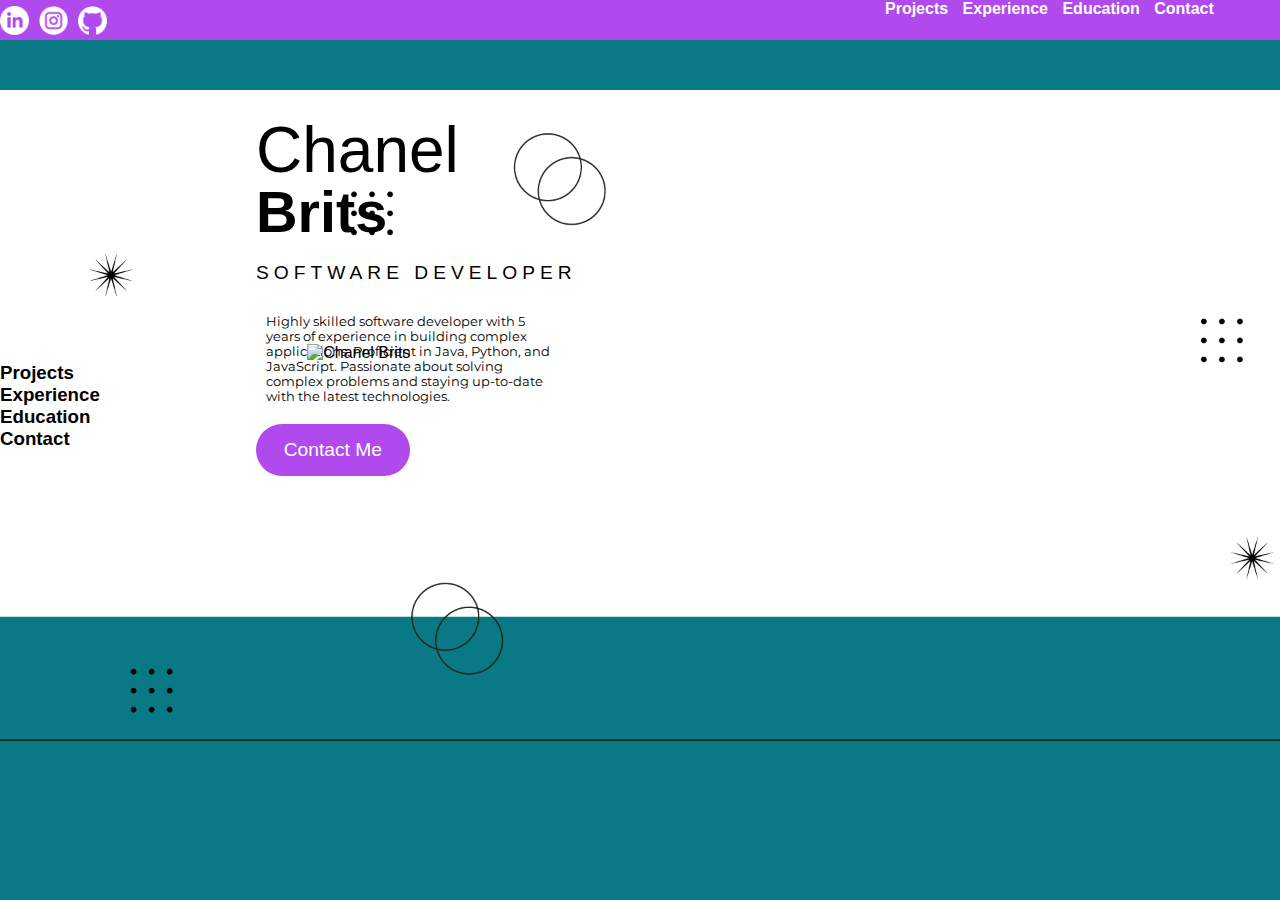
==== Resume-9/index.html @ 7ffc4f09 "Added forms to resume 7-1" ====
<!DOCTYPE html>
<html>
    <head>
        <title>Chanel Brits Resume</title>
        <link rel="stylesheet" type="text/css" href="css/style.css">
        <link rel="preconnect" href="https://fonts.googleapis.com">
        <link rel="preconnect" href="https://fonts.gstatic.com" crossorigin>
        <link href="https://fonts.googleapis.com/css2?family=Montserrat:ital,wght@0,100;0,200;0,300;0,400;0,500;0,600;0,700;0,800;0,900;1,100;1,200;1,300;1,400;1,500;1,600;1,700;1,800;1,900&display=swap" rel="stylesheet">
        <meta name="viewport" content="width=device-width, initial-scale=1.0"> 
    </head>
    <body>
        <header class="header-main"> 
            <nav class="header-menu">
                <a style="text-decoration: none;" href="#pro-link">Projects</a>
                <a style="text-decoration: none;" href="#exp-link">Experience</a>
                <a style="text-decoration: none;" href="#edu-link">Education</a>
                <a style="text-decoration: none;" href="#con-link">Contact</a>
            </nav>
            
            <div class="header-soc-menu">

                <a href="https://www.linkedin.com/in/chanel-brits-205a00127/"><div class="header-soc-linkedin"></div></a>

                <a href="https://www.instagram.com/cantissonorus/?hl=en/"><div class="header-soc-insta"></div></a>

                <a href="https://github.com/ChanelBrits/PTO2301_ITW.git/"><div class="header-soc-git"></div></a>

            </div>
        </header>
        <main>
            <section>
                    <div class="hero-text">
                        <h1><span style="font-size: 5vw; font-weight: 300;">Chanel</span> <br> Brits</h1>
                        <h2>SOFTWARE DEVELOPER</h2>
                        <p>Highly skilled software developer with 5 years of experience in building complex applications. Proficient in Java, Python, and JavaScript. 
                            Passionate about solving complex problems and staying up-to-date with the latest technologies.
                        </p>
                        <button class="hero-btn">Contact Me</button>
                    </div>

                    <div class="hero-profile-main">
                        <picture class="hero-profile">
                            <source media="(maxwidth: 768px)" srcset="../Resume-9/images/chanel-720.png">
                            <img src="../Resume-9/images/chanel-1920.png" alt="Chanel Brits">
                        </picture>
                    </div>

            </section>

            <h3 id="pro-link">Projects</h3>
            <h3 id="exp-link">Experience</h3>
            <h3 id="edu-link">Education</h3>
            <h3 id="con-link">Contact</h3>
        </main>
    </body>
</html>
---- Resume-9/css/style.css ----
*,
*::before,
*::after{
    box-sizing: border-box;
    margin: 0;
    padding: 0;
} 
body {
    font-family: 'Poppins', sans-serif;
}

body:after {
    position: absolute;
    width: 0;
    height: 0;
    overflow: hidden;
    z-index: -1;
    content: url(../images/linkedin-blue.png) url(../images/github-blue.png) url(../images/instagram-blue.png);

}

main {
    width: 100%;
    height: calc(100vh - 40px);
    margin-top: 40px;
    background-image: url(../images/1920.png);
    background-color: #097985;
    background-size: contain, cover;
    background-repeat: no-repeat;
    background-position: center;
    background-attachment: fixed;
}
/* header */
.header-main {
    display: flex;
    flex-direction: row;
    flex-shrink: 1;
    justify-content: space-between;
    align-items: center;
    gap: 50px;
    width: 100%;
    height: 40px;
    background-color: #b14aed;
    position: fixed;
    top: 0;
    z-index: 10;
}
/* nav links */
.header-menu {
    order: 2;
    width: 400px;
    height: 100%;
}
.header-menu a {
    color: white;
    font-weight: bold;
    padding: 5px;
}
.header-menu a:hover {
    color: white;
    background-color: #097985;
    border-radius: 5px;
    padding: 5px;
}
/* social links */
.header-soc-menu {
    order: 1;
    width: fit-content;
    display: flex;
    gap: 10px;
    align-items: center;
}
.header-soc-linkedin {
    width: 29px;
    height: 29px;
    background-image: url(../images/linkedin-white.png);
    background-repeat: no-repeat;
    background-size: cover;
}
.header-soc-linkedin:hover {
    background-image: url(../images/linkedin-blue.png);
}
.header-soc-insta {
    width: 29px;
    height: 29px;
    background-image: url(../images/instagram-white.png);
    background-repeat: no-repeat;
    background-size: cover;
}
.header-soc-insta:hover {
    background-image: url(../images/instagram-blue.png);
}
.header-soc-git {
    width: 29px;
    height: 29px;
    background-image: url(../images/github-white.png);
    background-repeat: no-repeat;
    background-size: cover;
}
.header-soc-git:hover {
    background-image: url(../images/github-blue.png);
}
/* hero text */
.hero-text {
    display: flex;
    flex-direction: column;
    width: 40%;
    position: relative;
    top: 80px;
    left: 20%;
}
.hero-text h1 {
    font-weight: 600;
    font-size: 4.5vw;
    line-height: 60px;
}
.hero-text h2 {
    font-weight: 100;
    letter-spacing: 5px;
    font-size: 1.5vw;
    margin: 10px 0;
    padding: 10px 0;
}
.hero-text p {
    font-family: 'Montserrat', sans-serif;
    width: 60%;
    font-size: 1vw;
    margin-bottom: 10px;
    padding: 10px;
}
.hero-btn {
    position: absolute;
    top: 100%;
    width: 30%;
    padding: 15px;
    border-radius: 30px;
    font-weight: 500;
    font-size: 1.5vw;
    border-style: none;
    background-color: #b14aed;
    color: white;
}
.hero-profile-main{
    width: 40%;
}

.hero-profile img{
    width: 20vw;
    height: 100%;
    display: flex;
    position: relative;
    left: 60%;
    top: 20%;

}

/* media queries */
@media only screen and (max-width: 900px) {
    body{
        background-image: url(../images/900.png);
        background-color: #097985;
        height: 100vh;
        max-width: 100%;
        min-height: auto;
        background-size: contain, cover;
        background-repeat: no-repeat;
        background-position: center, center;
        }
}
@media only screen and (max-width: 864px) {
    body{
        background-image: url(../images/864.png);
        background-color: #097985;
        width: 100%;
        height: 100vh;
        background-size: contain, cover;
        background-repeat: no-repeat;
        background-position: center, center;
    }
}

@media only screen and (max-width: 768px) {
    body{
        background-image: url(../images/768.png);
        background-color: #097985;
        width: 100%;
        height: 100vh;
        background-size: contain, cover;
        background-repeat: no-repeat;
        background-position: center, center;
    }
}
@media only screen and (max-width: 720px) {
    body{
        background-image: url(../images/720.png);
        background-color: #097985;
        width: 100%;
        height: 100vh;
        background-size: contain, cover;
        background-repeat: no-repeat;
        background-position: center, center;
    }
}
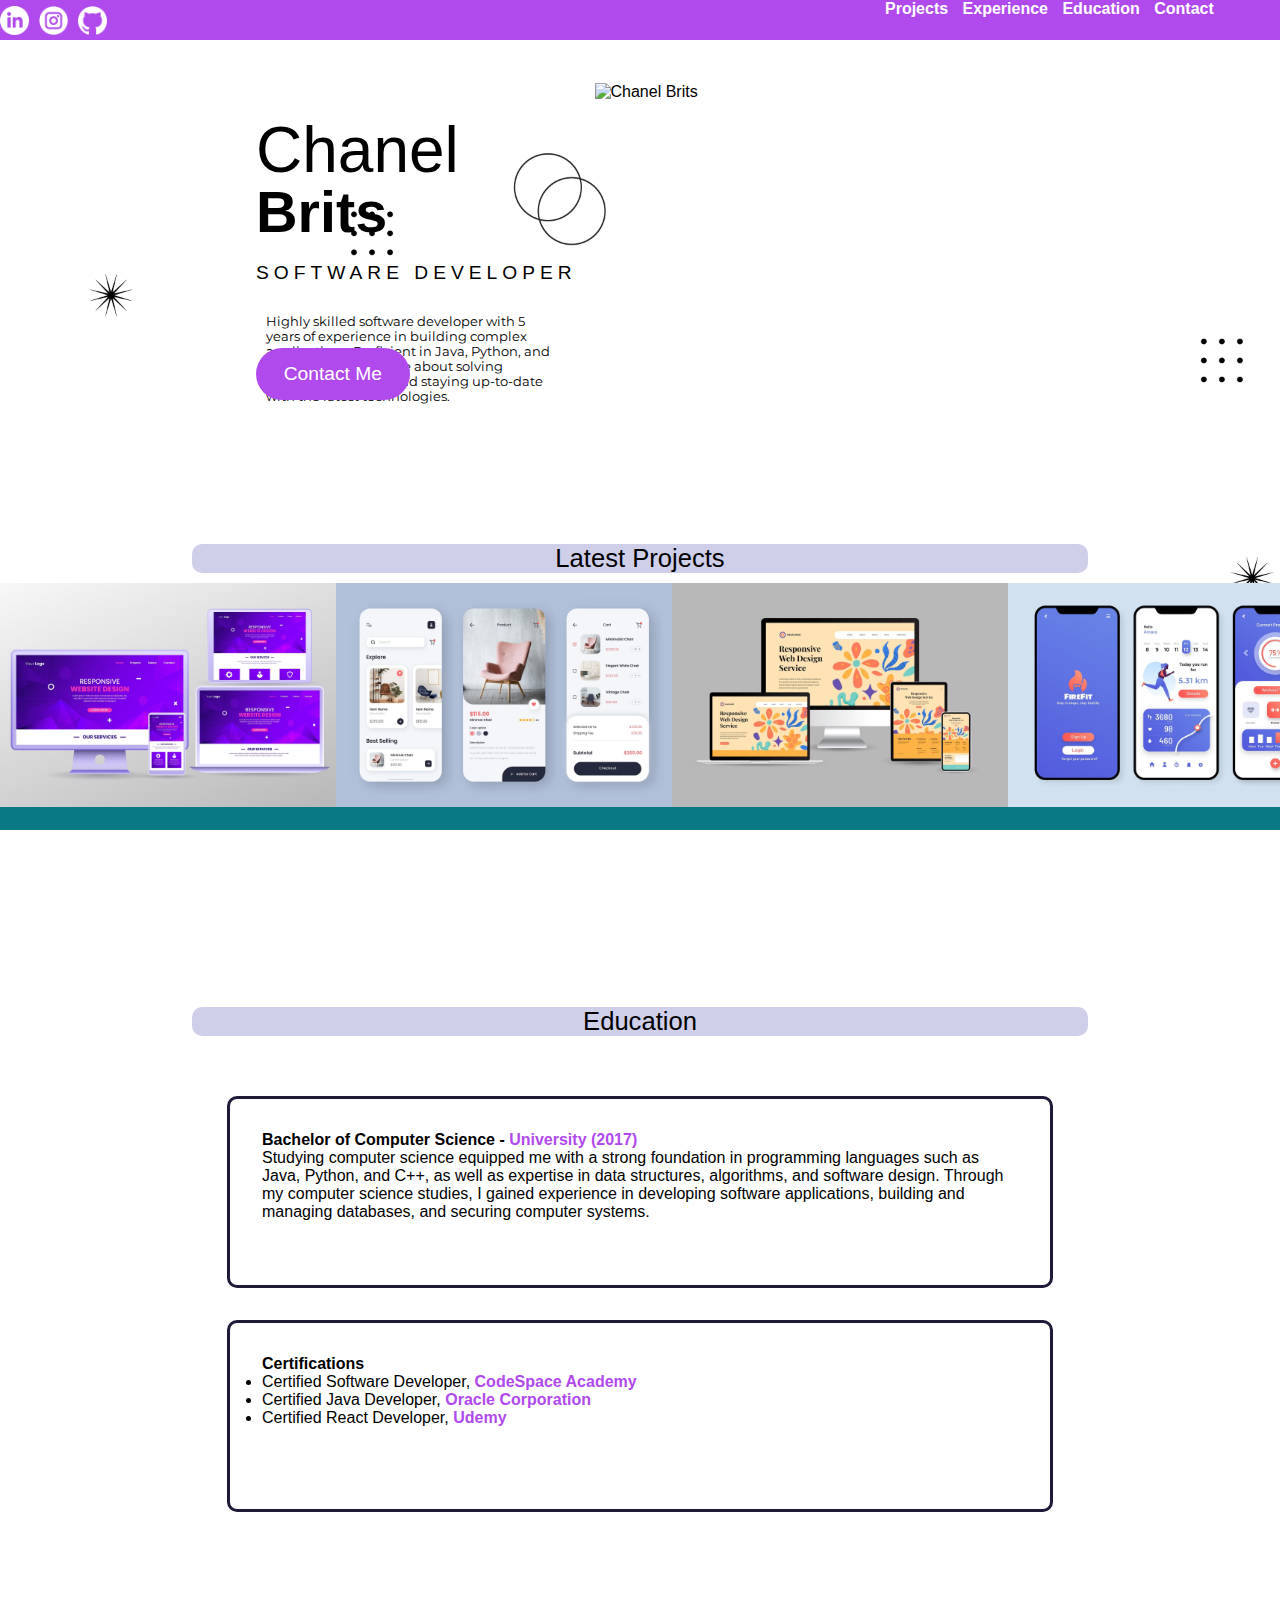
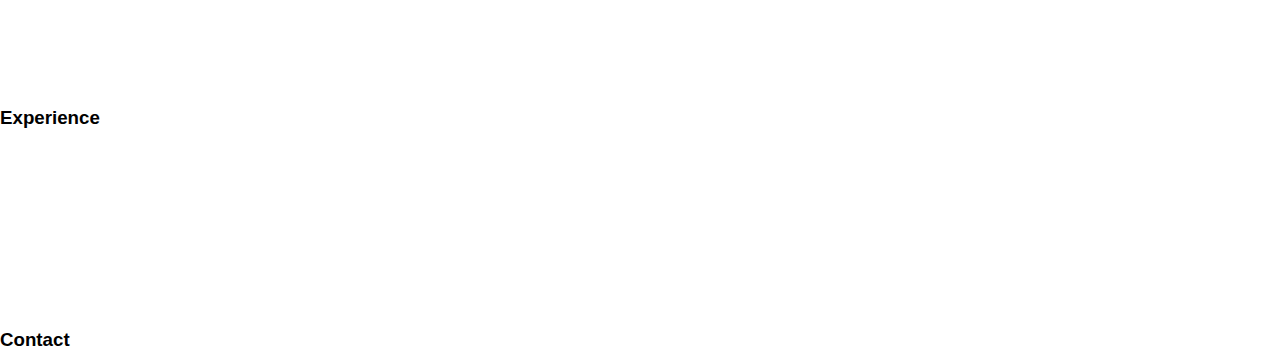
==== commit 4ee1f74f: "Added projects and education section" ====
--- a/Resume-9/index.html
+++ b/Resume-9/index.html
@@ -28,7 +28,7 @@
             </div>
         </header>
         <main>
-            <section>
+            <section class="hero-content">
                     <div class="hero-text">
                         <h1><span style="font-size: 5vw; font-weight: 300;">Chanel</span> <br> Brits</h1>
                         <h2>SOFTWARE DEVELOPER</h2>
@@ -44,12 +44,62 @@
                             <img src="../Resume-9/images/chanel-1920.png" alt="Chanel Brits">
                         </picture>
                     </div>
-
             </section>
 
-            <h3 id="pro-link">Projects</h3>
+            <section class="projects-main">
+                <h3 id="pro-link">Latest Projects</h3>
+                <div class="projects-images">
+                    <div class="pro-container">
+                        <img src="images/website-purp.jpg" alt="Web Design">
+                        <div class="overlay">
+                            Developed a modern and user-friendly website for a client's business. Used responsive design that is optimized for usability and accessibility, with a focus on creating an engaging user experience. 
+                        </div>
+                    </div>
+        
+                    <div class="pro-container">
+                        <img src="images/shop-app.jpg" alt="Shop App">
+                        <div class="overlay">
+                            Developed a mobile application for a client's business. The app will have a user-friendly interface that is optimized for both Android and iOS devices, with a focus on creating an engaging user experience.
+                        </div>
+                    </div>
+                    <div class="pro-container">
+                        <img src="images/website-yell.jpg" alt="Web Design">
+                        <div class="overlay">
+                            Developed a modern and user-friendly website for a client's business. Used responsive design that is optimized for usability and accessibility, with a focus on creating an engaging user experience.
+                        </div>
+                    </div>
+                    <div class="pro-container">
+                        <img src="images/workout-app.jpg" alt="Workout App">
+                        <div class="overlay">
+                            Developed a mobile application for a client's business. The app will have a user-friendly interface that is optimized for both Android and iOS devices, with a focus on creating an engaging user experience.
+                        </div>
+                    </div>
+                </div>
+            </section>
+
+            <section class="education-main">
+                <h3 id="edu-link">Education</h3>
+                <article class="edu-content">
+                    <div class="edu-1">
+                        <h4 id="uni"> Bachelor of Computer Science - <span style="font-weight: bold; color: #b14aed;" >University (2017)</span></h4>
+                        <p>
+                            Studying computer science equipped me with a strong foundation in programming languages such as Java, Python, and C++, as well as expertise in data structures, algorithms, and software design.
+                            Through my computer science studies, I gained experience in developing software applications, building and managing databases, and securing computer systems.
+                        </p>
+                    </div>
+                    <div class="edu-2">
+                        <h4>Certifications</h4>
+                        <ul>
+                            <li>Certified Software Developer, <span style="font-weight: bold; color: #b14aed;" >CodeSpace Academy</span></li>
+                            <li>Certified Java Developer, <span style="font-weight: bold; color: #b14aed;" >Oracle Corporation</span></li>
+                            <li>Certified React Developer,  <span style="font-weight: bold; color: #b14aed;">Udemy</span></li>
+                        </ul>
+                    </div>
+                </article>
+            </section>
+            
             <h3 id="exp-link">Experience</h3>
-            <h3 id="edu-link">Education</h3>
+            
             <h3 id="con-link">Contact</h3>
         </main>
     </body>
--- a/Resume-9/css/style.css
+++ b/Resume-9/css/style.css
@@ -19,16 +19,20 @@
 
 }
 
-main {
+body {
     width: 100%;
     height: calc(100vh - 40px);
     margin-top: 40px;
-    background-image: url(../images/1920.png);
-    background-color: #097985;
+    background-image: url(../images/2560.png);
     background-size: contain, cover;
     background-repeat: no-repeat;
     background-position: center;
-    background-attachment: fixed;
+}
+main {
+    display: flex;
+    flex-direction: column;
+    width: 100%;
+    gap: 200px;
 }
 /* header */
 .header-main {
@@ -100,6 +104,11 @@
 .header-soc-git:hover {
     background-image: url(../images/github-blue.png);
 }
+.hero-content{
+    display: flex;
+    flex-direction: row;
+    align-content: center;
+}
 /* hero text */
 .hero-text {
     display: flex;
@@ -128,37 +137,148 @@
     margin-bottom: 10px;
     padding: 10px;
 }
+/* Contact Me button */
 .hero-btn {
     position: absolute;
-    top: 100%;
+    top: 75%;
     width: 30%;
     padding: 15px;
     border-radius: 30px;
     font-weight: 500;
     font-size: 1.5vw;
     border-style: none;
+    border-width: 2pt;
     background-color: #b14aed;
     color: white;
 }
-.hero-profile-main{
-    width: 40%;
+.hero-btn:hover {
+    width: 30%;
+    padding: 15px;
+    border-radius: 30px;
+    background-color: #097985;
+    border-style: solid;
+    border-width: 2pt;
+    border-color: #1f1a38;
 }
 
 .hero-profile img{
-    width: 20vw;
+    width: 22vw;
     height: 100%;
-    display: flex;
-    position: relative;
-    left: 60%;
-    top: 20%;
-
-}
-
+    position: relative;
+    left: 80%;
+    top: 14%;
+
+}
+/* projects section */
+.projects-main {
+    top: 80%;
+    display: flex;
+    flex-direction: column;
+    height: fit-content;
+    gap: 10px;
+}
+#pro-link{
+    position: relative;
+    left: 15%;
+    justify-content: center;
+    border-radius: 10px;
+    background-color: #cfcfea;
+    width: 70%;
+    font-size: 2vw;
+    font-weight: 300;
+    text-align: center;
+}
+.projects-images {
+    display: flex;
+    flex-shrink: 0;
+    flex-direction: row;
+}
+.pro-container {
+    display: flex;
+    flex-direction: row;
+    position: relative;
+    width: 50%;
+    max-width: 500px;
+}
+.pro-container img {
+    width: 336px;
+    height: 224px;
+}
+.overlay {
+    position: absolute; 
+    bottom: 0; 
+    background: rgb(0, 0, 0);
+    background: rgba(0, 0, 0, 0.5);
+    color: #f1f1f1; 
+    width: 336px;
+    height: 224px;
+    transition: .5s ease;
+    opacity:0;
+    color: white;
+    font-size: 1vw;
+    padding: 50px;
+    text-align: center;
+}
+.pro-container:hover .overlay {
+    opacity: 1;
+}
+
+/* Education Section */
+.education-main {
+    display: flex;
+    flex-direction: column;
+    height: 500px;
+    gap: 10px;
+}
+#edu-link {
+    position: relative;
+    left: 15%;
+    justify-content: center;
+    border-radius: 10px;
+    background-color: #cfcfea;
+    width: 70%;
+    height: fit-content;
+    font-size: 2vw;
+    font-weight: 100;
+    text-align: center;
+}
+.edu-content {
+    padding: 50px;
+}
+.edu-1{
+    flex: 1 1 auto;
+    padding: 2rem 2rem;
+    position: relative;
+    left: 15%;
+    width: 70%;
+    height: 12rem;
+    border-style: solid;
+    border-radius: 10px;
+    border-color: #1f1a38;
+    margin-bottom: 2rem
+}
+#uni {
+    font-weight: 600;
+}
+.edu-2 {
+    flex: 1 1 auto;
+    padding: 2rem 2rem;
+    position: relative;
+    left: 15%;
+    width: 70%;
+    height: 12rem;
+    border-radius: 10px;
+    border-style: solid;
+    border-color: #1f1a38;
+}
+.certifications {
+
+}
 /* media queries */
-@media only screen and (max-width: 900px) {
-    body{
-        background-image: url(../images/900.png);
-        background-color: #097985;
+@media only screen and (max-width: 1920px) {
+    body{
+        background-image: url(../images/1920.png);
+
         height: 100vh;
         max-width: 100%;
         min-height: auto;
@@ -167,10 +287,21 @@
         background-position: center, center;
         }
 }
+@media only screen and (max-width: 900px) {
+    body{
+        background-image: url(../images/900.png);
+
+        height: 100vh;
+        max-width: 100%;
+        min-height: auto;
+        background-size: contain, cover;
+        background-repeat: no-repeat;
+        background-position: center, center;
+        }
+}
 @media only screen and (max-width: 864px) {
     body{
         background-image: url(../images/864.png);
-        background-color: #097985;
         width: 100%;
         height: 100vh;
         background-size: contain, cover;
@@ -182,7 +313,6 @@
 @media only screen and (max-width: 768px) {
     body{
         background-image: url(../images/768.png);
-        background-color: #097985;
         width: 100%;
         height: 100vh;
         background-size: contain, cover;
@@ -193,7 +323,6 @@
 @media only screen and (max-width: 720px) {
     body{
         background-image: url(../images/720.png);
-        background-color: #097985;
         width: 100%;
         height: 100vh;
         background-size: contain, cover;
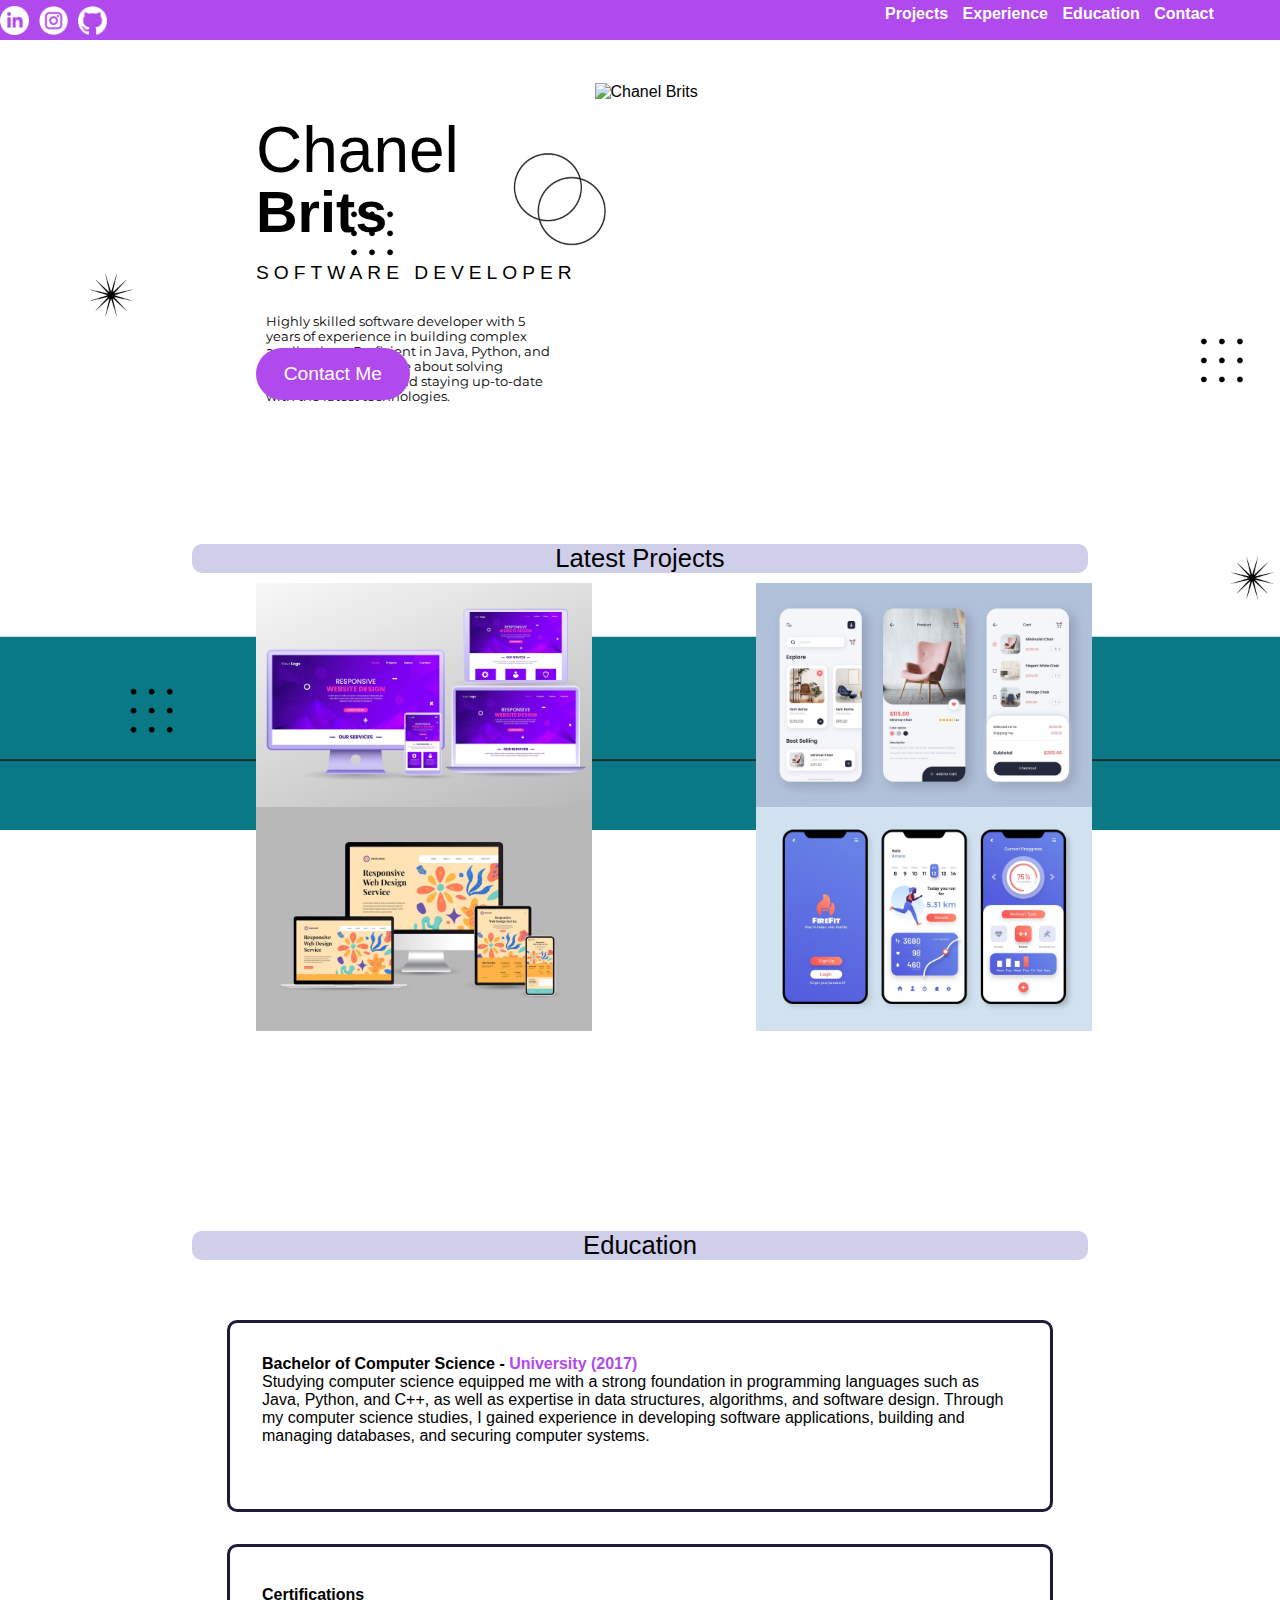
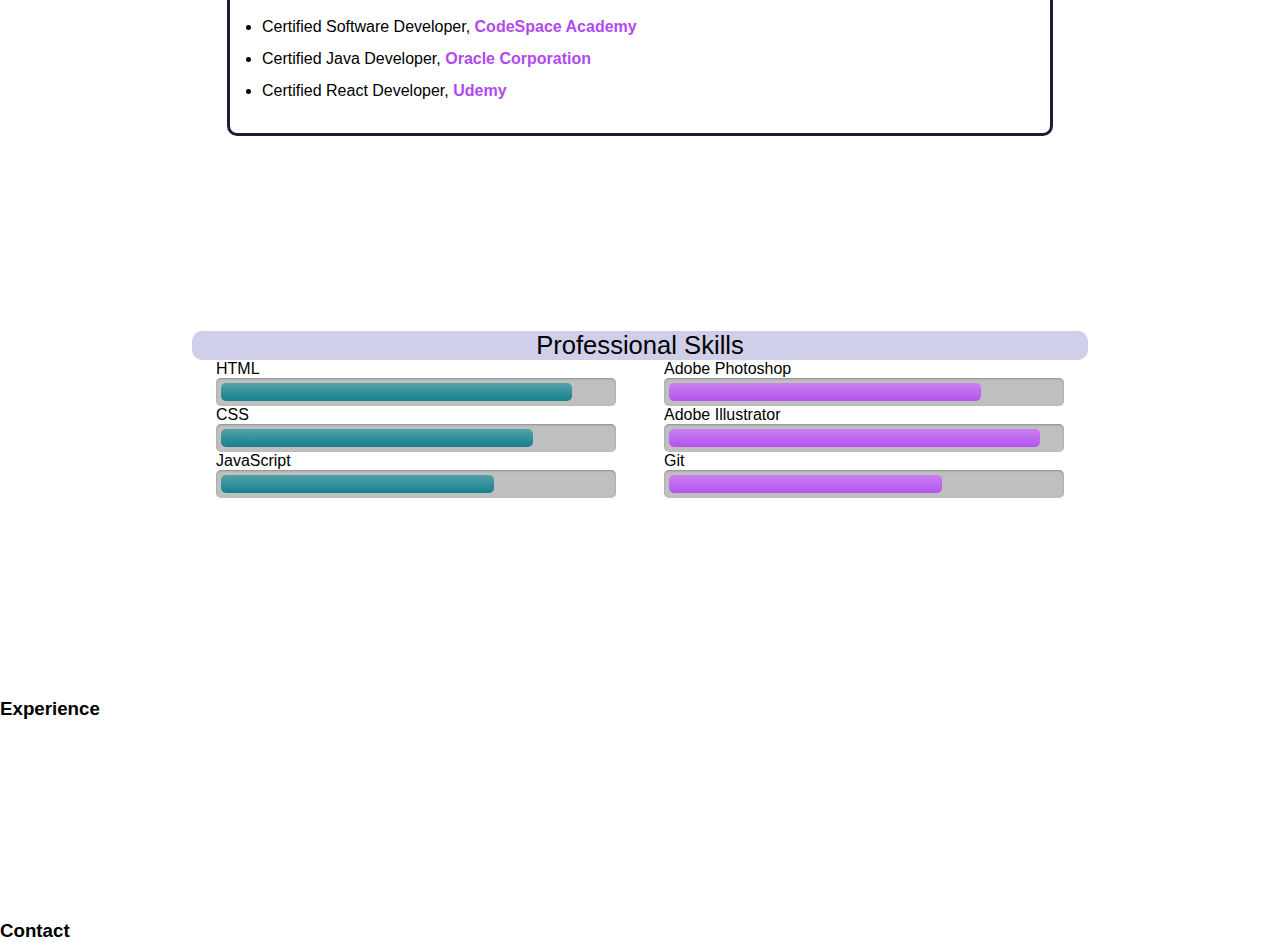
==== commit 7b4d31e3: "Added skills section and edited structure" ====
--- a/Resume-9/index.html
+++ b/Resume-9/index.html
@@ -97,6 +97,63 @@
                     </div>
                 </article>
             </section>
+
+            <section class="skills-main">
+                <h3 id="skills">Professional Skills</h3>
+                <div class="skills-content">
+                    <div class="column1">
+                        <div class="container"> 
+                            <h4 style="font-weight: 500;">HTML</h4>
+                            <div class="progress progress-moved">
+                            <div class="progress-bar">
+                            </div>                       
+                            </div> 
+                        </div>
+
+                        <div class="container"> 
+                            <h4 style="font-weight: 500;">CSS</h4>
+                        <div class="progress progress-moved2">
+                        <div class="progress-bar2">
+                        </div>                       
+                        </div> 
+                        </div>
+
+                        <div class="container"> 
+                            <h4 style="font-weight: 500;">JavaScript</h4>
+                        <div class="progress progress-moved3">
+                        <div class="progress-bar3">
+                        </div>                       
+                        </div> 
+                        </div>
+                    </div>
+
+                    <div class="column2">
+                        <div class="container"> 
+                            <h4 style="font-weight: 500;">Adobe Photoshop</h4>
+                            <div class="progress progress-moved4">
+                            <div class="progress-bar4">
+                            </div>                       
+                            </div> 
+                        </div>
+
+                        <div class="container"> 
+                            <h4 style="font-weight: 500;">Adobe Illustrator</h4>
+                        <div class="progress progress-moved5">
+                        <div class="progress-bar5">
+                        </div>                       
+                        </div> 
+                        </div>
+
+                        <div class="container"> 
+                            <h4 style="font-weight: 500;">Git</h4>
+                        <div class="progress progress-moved6">
+                        <div class="progress-bar6">
+                        </div>                       
+                        </div> 
+                        </div>
+                    </div>
+                </div>    
+            </section>
             
             <h3 id="exp-link">Experience</h3>
             
--- a/Resume-9/css/style.css
+++ b/Resume-9/css/style.css
@@ -54,6 +54,7 @@
     order: 2;
     width: 400px;
     height: 100%;
+    padding-top: 5px;
 }
 .header-menu a {
     color: white;
@@ -190,11 +191,15 @@
 }
 .projects-images {
     display: flex;
-    flex-shrink: 0;
     flex-direction: row;
+    flex-wrap: wrap;
+    flex: 50%;
+    position: relative;
+    left: 20%;
 }
 .pro-container {
     display: flex;
+    flex-wrap: wrap;
     flex-direction: row;
     position: relative;
     width: 50%;
@@ -262,6 +267,7 @@
 }
 .edu-2 {
     flex: 1 1 auto;
+    line-height: 2rem;
     padding: 2rem 2rem;
     position: relative;
     left: 15%;
@@ -271,9 +277,97 @@
     border-style: solid;
     border-color: #1f1a38;
 }
-.certifications {
-
-}
+/* Skills Section */
+.skills-main {
+    
+    gap: 20px;
+}
+#skills {
+    position: relative;
+    left: 15%;
+    justify-content: center;
+    border-radius: 10px;
+    background-color: #cfcfea;
+    width: 70%;
+    height: fit-content;
+    font-size: 2vw;
+    font-weight: 100;
+    text-align: center;
+}
+.skills-content {
+    display: flex;
+    flex-direction: row;
+    width: 70%;
+    justify-content: space-around;
+    position: relative;
+    left: 15%;
+}
+.container {
+    width: 400px;
+    text-align: left;
+  }
+  .progress {
+    padding: 5px;
+    border-radius: 5px;
+    background: rgba(0, 0, 0, 0.25);  
+    box-shadow: inset 0 1px 2px rgba(0, 0, 0, 0.25), 0 1px rgba(255, 255, 255, 0.08);
+  }
+  .progress-bar {
+    height: 18px;
+    border-radius: 5px;
+    background-image: linear-gradient(to bottom, rgba(255, 255, 255, 0.3), rgba(255, 255, 255, 0.05));
+  }
+  .progress-moved .progress-bar {
+    width: 90%; 
+    background-color: #097985; 
+  }
+  .progress-moved2 .progress-bar2 {
+    width: 80%; 
+    background-color: #097985; 
+  }
+  .progress-bar2 {
+    height: 18px;
+    border-radius: 5px;
+    background-image: linear-gradient(to bottom, rgba(255, 255, 255, 0.3), rgba(255, 255, 255, 0.05));
+  }
+  .progress-moved3 .progress-bar3 {
+    width: 70%; 
+    background-color: #097985; 
+  }
+  .progress-bar3 {
+    height: 18px;
+    border-radius: 5px;
+    background-image: linear-gradient(to bottom, rgba(255, 255, 255, 0.3), rgba(255, 255, 255, 0.05));
+  }
+  .progress-moved4 .progress-bar4 {
+    width: 80%; 
+    background-color: #b14aed; 
+  }
+  .progress-bar4 {
+    height: 18px;
+    border-radius: 5px;
+    background-image: linear-gradient(to bottom, rgba(255, 255, 255, 0.3), rgba(255, 255, 255, 0.05));
+  }
+  .progress-moved5 .progress-bar5 {
+    width: 95%; 
+    background-color: #b14aed; 
+  }
+  .progress-bar5 {
+    height: 18px;
+    border-radius: 5px;
+    background-image: linear-gradient(to bottom, rgba(255, 255, 255, 0.3), rgba(255, 255, 255, 0.05));
+  }
+  .progress-moved6 .progress-bar6 {
+    width: 70%; 
+    background-color: #b14aed; 
+  }
+  .progress-bar6 {
+    height: 18px;
+    border-radius: 5px;
+    background-image: linear-gradient(to bottom, rgba(255, 255, 255, 0.3), rgba(255, 255, 255, 0.05));
+  }
+
+
 /* media queries */
 @media only screen and (max-width: 1920px) {
     body{
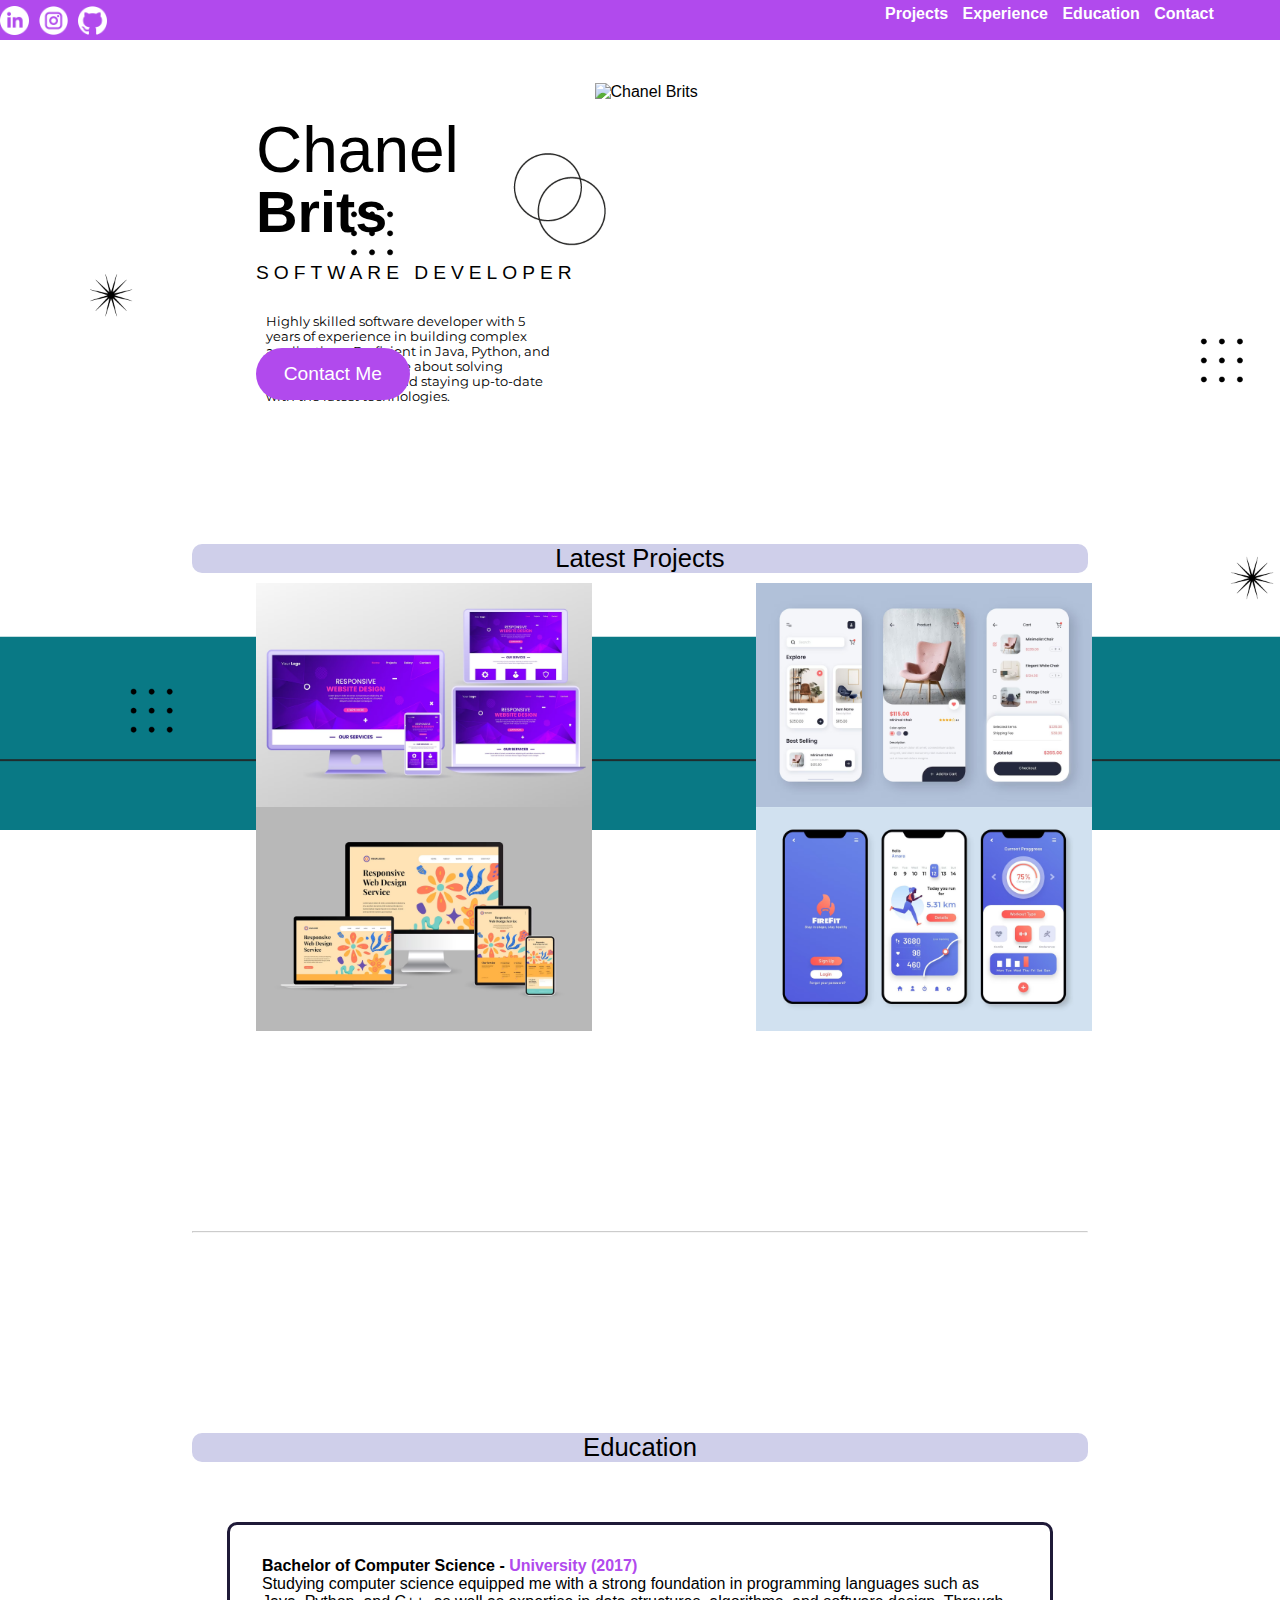
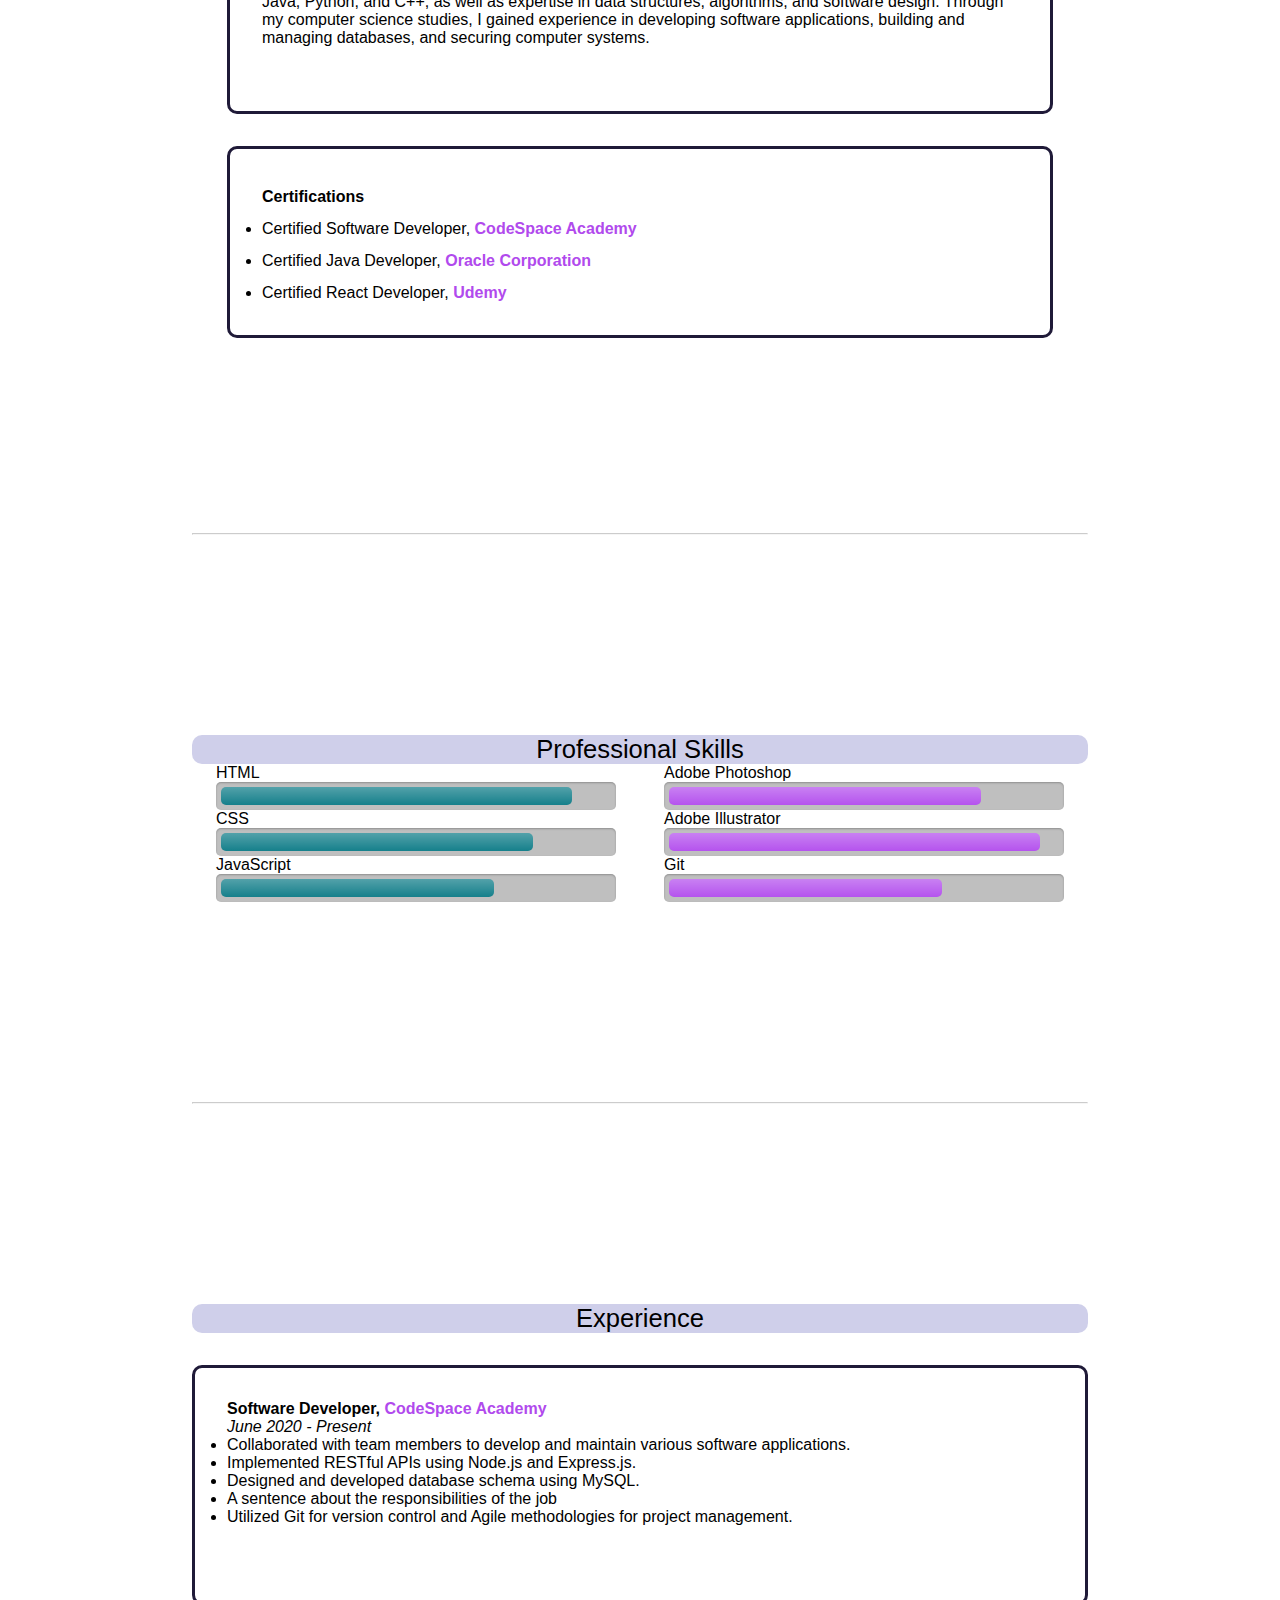
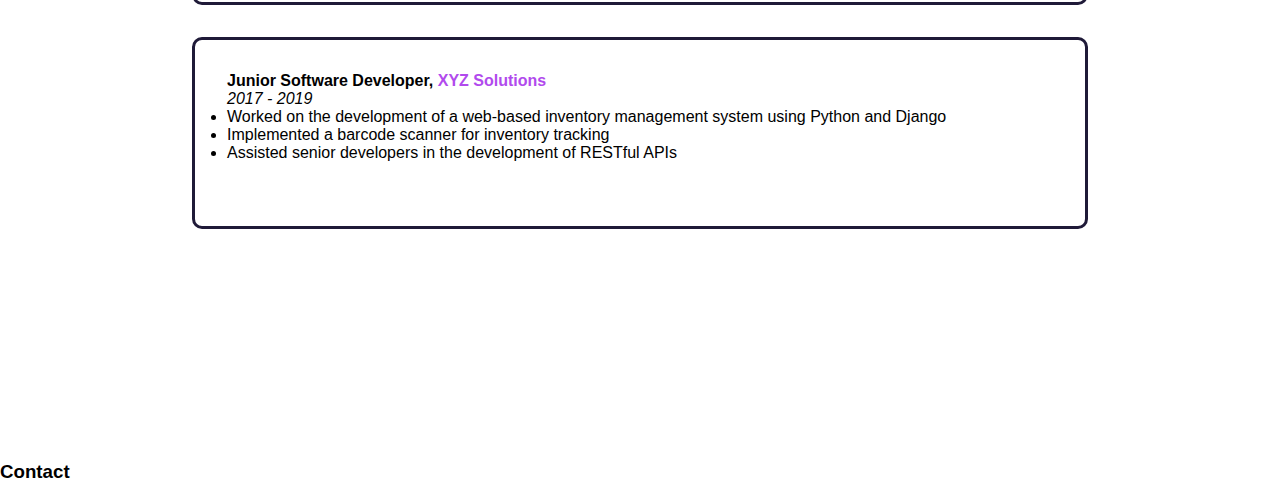
==== commit 4a7b5db6: "Added education section" ====
--- a/Resume-9/index.html
+++ b/Resume-9/index.html
@@ -76,12 +76,12 @@
                     </div>
                 </div>
             </section>
-
+            <hr>
             <section class="education-main">
                 <h3 id="edu-link">Education</h3>
                 <article class="edu-content">
                     <div class="edu-1">
-                        <h4 id="uni"> Bachelor of Computer Science - <span style="font-weight: bold; color: #b14aed;" >University (2017)</span></h4>
+                        <h4> Bachelor of Computer Science - <span style="font-weight: bold; color: #b14aed;" >University (2017)</span></h4>
                         <p>
                             Studying computer science equipped me with a strong foundation in programming languages such as Java, Python, and C++, as well as expertise in data structures, algorithms, and software design.
                             Through my computer science studies, I gained experience in developing software applications, building and managing databases, and securing computer systems.
@@ -97,7 +97,7 @@
                     </div>
                 </article>
             </section>
-
+            <hr>
             <section class="skills-main">
                 <h3 id="skills">Professional Skills</h3>
                 <div class="skills-content">
@@ -105,25 +105,25 @@
                         <div class="container"> 
                             <h4 style="font-weight: 500;">HTML</h4>
                             <div class="progress progress-moved">
-                            <div class="progress-bar">
-                            </div>                       
+                                <div class="progress-bar">
+                                </div>                       
                             </div> 
                         </div>
 
                         <div class="container"> 
                             <h4 style="font-weight: 500;">CSS</h4>
-                        <div class="progress progress-moved2">
-                        <div class="progress-bar2">
-                        </div>                       
-                        </div> 
+                            <div class="progress progress-moved2">
+                                <div class="progress-bar2">
+                                </div>                       
+                            </div> 
                         </div>
 
                         <div class="container"> 
                             <h4 style="font-weight: 500;">JavaScript</h4>
-                        <div class="progress progress-moved3">
-                        <div class="progress-bar3">
-                        </div>                       
-                        </div> 
+                            <div class="progress progress-moved3">
+                                <div class="progress-bar3">
+                                </div>                       
+                            </div> 
                         </div>
                     </div>
 
@@ -131,31 +131,60 @@
                         <div class="container"> 
                             <h4 style="font-weight: 500;">Adobe Photoshop</h4>
                             <div class="progress progress-moved4">
-                            <div class="progress-bar4">
-                            </div>                       
+                                <div class="progress-bar4">
+                                </div>                       
                             </div> 
                         </div>
 
                         <div class="container"> 
                             <h4 style="font-weight: 500;">Adobe Illustrator</h4>
-                        <div class="progress progress-moved5">
-                        <div class="progress-bar5">
-                        </div>                       
-                        </div> 
+                            <div class="progress progress-moved5">
+                                <div class="progress-bar5">
+                                </div>                       
+                            </div> 
                         </div>
 
                         <div class="container"> 
                             <h4 style="font-weight: 500;">Git</h4>
-                        <div class="progress progress-moved6">
-                        <div class="progress-bar6">
-                        </div>                       
-                        </div> 
+                            <div class="progress progress-moved6">
+                                <div class="progress-bar6">
+                                </div>                       
+                            </div> 
                         </div>
                     </div>
                 </div>    
             </section>
+            <hr>
+            <section>
+                <h3 id="exp-link">Experience</h3>
+                <div>
+                    <div class="job1">
+                        <h4>Software Developer, <span style="color: #b14aed;">CodeSpace Academy</span></h4>
+                        <p style="font-style: italic;">June 2020 - Present</p>
+                        <ul>
+                            <li>Collaborated with team members to develop and maintain various
+                            software applications.</li>
+                            <li>Implemented RESTful APIs using Node.js and Express.js.</li>
+                            <li>Designed and developed database schema using MySQL.</li>
+                            <li>A sentence about the responsibilities of the job</li>
+                            <li>Utilized Git for version control and Agile methodologies for project
+                            management.</li>
+                        </ul>
+                    </div>
+
+                    <div class="job2">
+                        <h4>Junior Software Developer, <span style="color: #b14aed;">XYZ Solutions</span></h4>
+                        <p style="font-style: italic;">2017 - 2019</p>
+                        <ul>
+                            <li>Worked on the development of a web-based inventory management system using Python and Django</li>
+                            <li>Implemented a barcode scanner for inventory tracking</li>
+                            <li>Assisted senior developers in the development of RESTful APIs</li>
+                        </ul>
+                    </div>
+                </div>
+            </section>
             
-            <h3 id="exp-link">Experience</h3>
+            
             
             <h3 id="con-link">Contact</h3>
         </main>
--- a/Resume-9/css/style.css
+++ b/Resume-9/css/style.css
@@ -33,6 +33,15 @@
     flex-direction: column;
     width: 100%;
     gap: 200px;
+}
+hr {
+    color: #adb5bd;
+    background-color: currentColor;
+    border: 1;
+    width: 70%;
+    opacity: .5;
+    position: relative;
+    left: 15%;
 }
 /* header */
 .header-main {
@@ -262,9 +271,6 @@
     border-color: #1f1a38;
     margin-bottom: 2rem
 }
-#uni {
-    font-weight: 600;
-}
 .edu-2 {
     flex: 1 1 auto;
     line-height: 2rem;
@@ -366,7 +372,44 @@
     border-radius: 5px;
     background-image: linear-gradient(to bottom, rgba(255, 255, 255, 0.3), rgba(255, 255, 255, 0.05));
   }
-
+  /* Experience Section */
+#exp-link {
+    position: relative;
+    left: 15%;
+    justify-content: center;
+    border-radius: 10px;
+    background-color: #cfcfea;
+    width: 70%;
+    height: fit-content;
+    font-size: 2vw;
+    font-weight: 100;
+    text-align: center;
+    margin-bottom: 2rem;
+}
+.job1 {
+    flex: 1 1 auto;
+    padding: 2rem 2rem;
+    position: relative;
+    left: 15%;
+    width: 70%;
+    height: 15rem;
+    border-style: solid;
+    border-radius: 10px;
+    border-color: #1f1a38;
+    margin-bottom: 2rem
+}
+.job2 {
+    flex: 1 1 auto;
+    padding: 2rem 2rem;
+    position: relative;
+    left: 15%;
+    width: 70%;
+    height: 12rem;
+    border-style: solid;
+    border-radius: 10px;
+    border-color: #1f1a38;
+    margin-bottom: 2rem
+}
 
 /* media queries */
 @media only screen and (max-width: 1920px) {
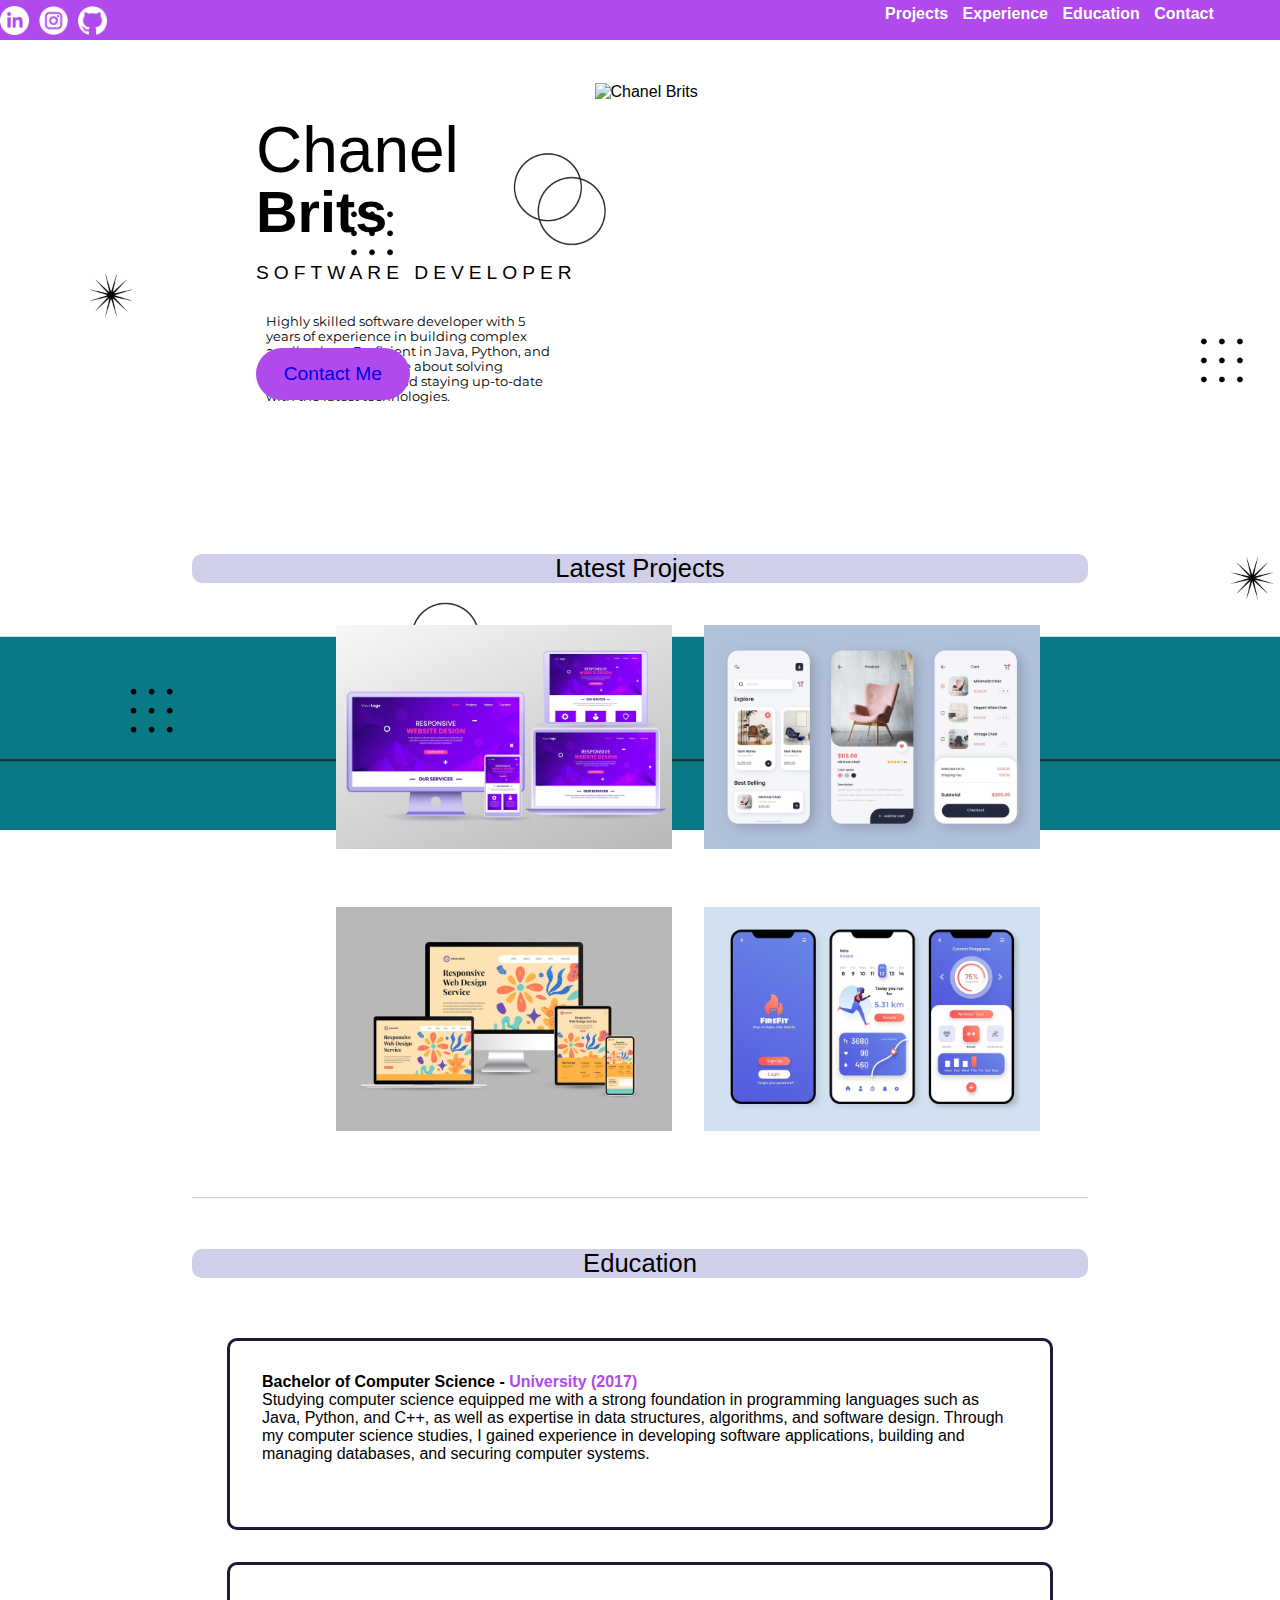
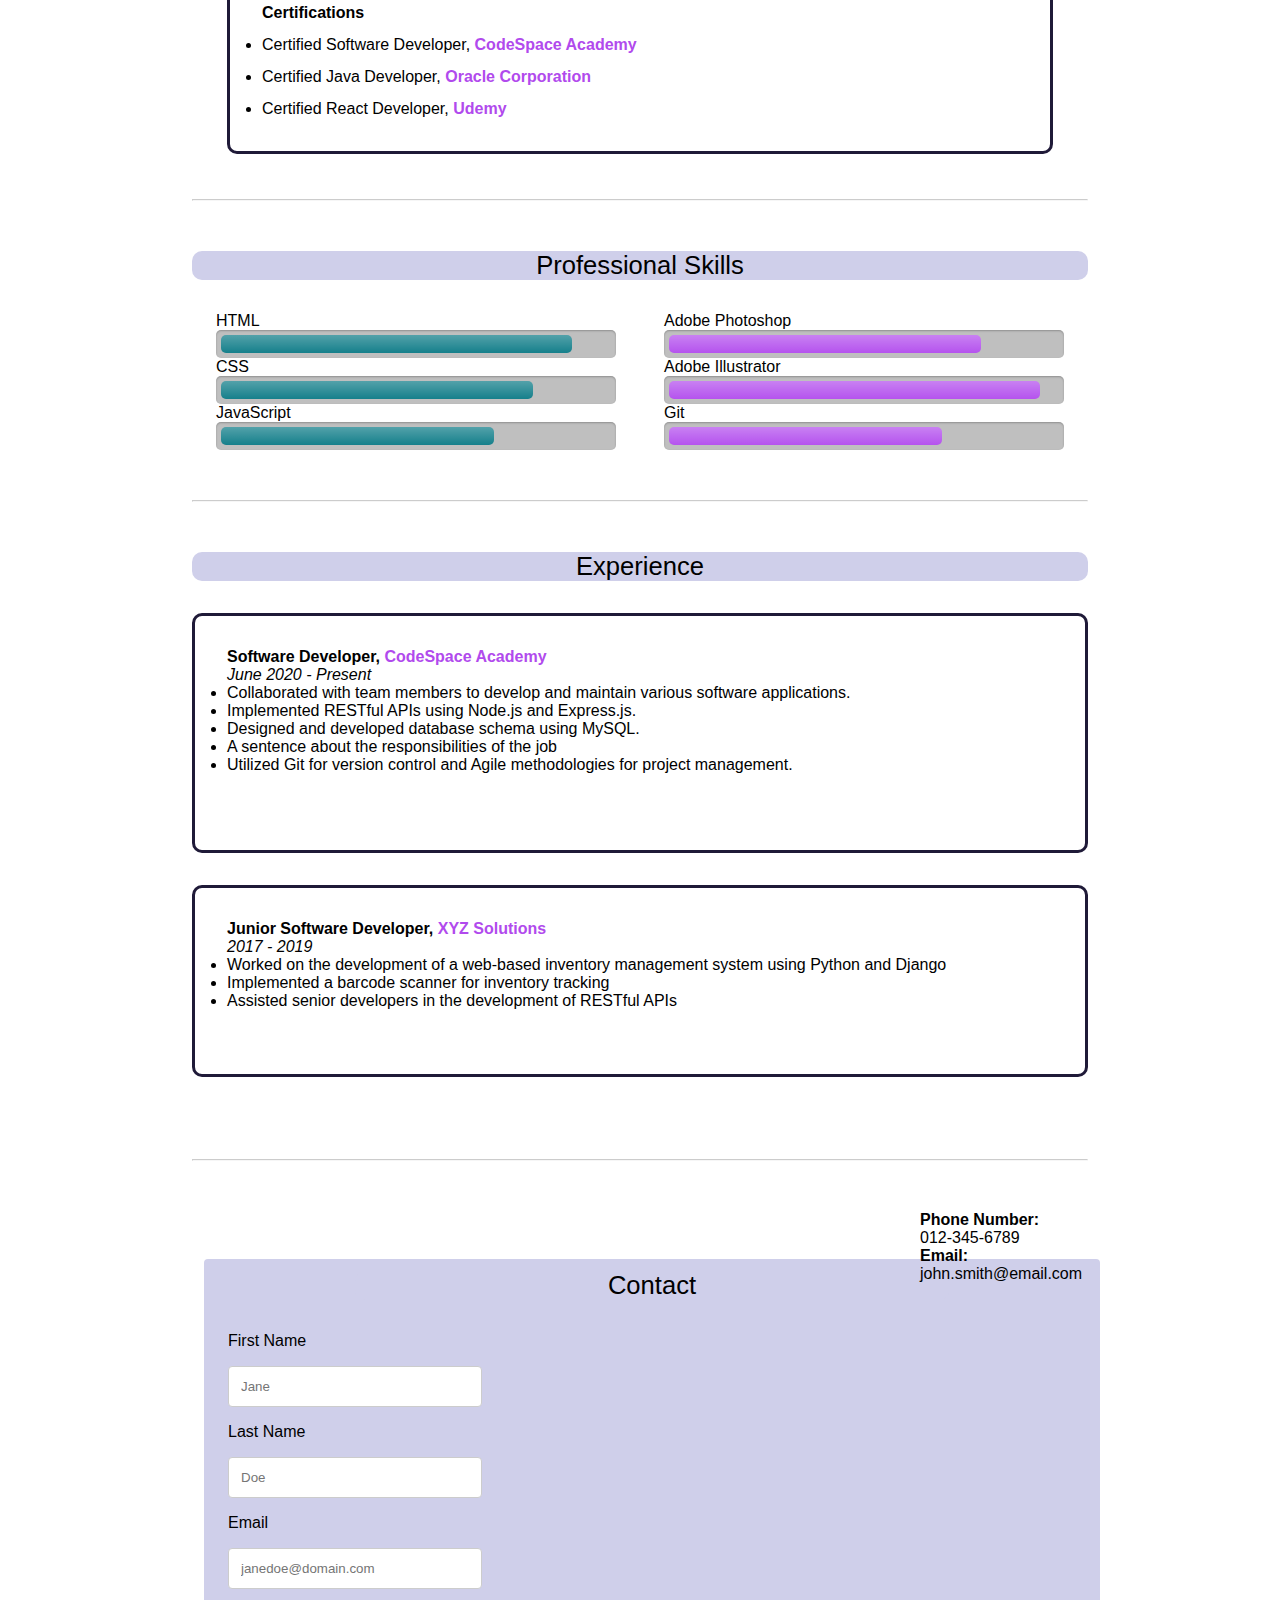
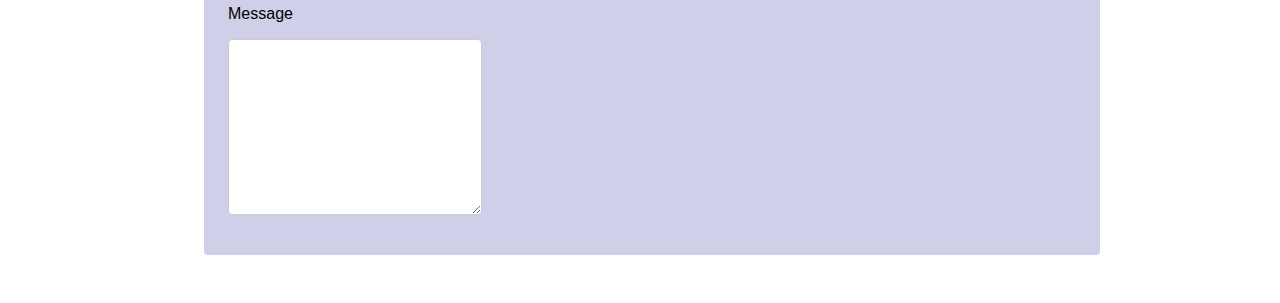
==== commit d78bf151: "Added footer and final styling" ====
--- a/Resume-9/index.html
+++ b/Resume-9/index.html
@@ -35,7 +35,7 @@
                         <p>Highly skilled software developer with 5 years of experience in building complex applications. Proficient in Java, Python, and JavaScript. 
                             Passionate about solving complex problems and staying up-to-date with the latest technologies.
                         </p>
-                        <button class="hero-btn">Contact Me</button>
+                        <button class="hero-btn"><a href="#con-link" style="text-decoration: none;">Contact Me</a></button>
                     </div>
 
                     <div class="hero-profile-main">
@@ -48,6 +48,7 @@
 
             <section class="projects-main">
                 <h3 id="pro-link">Latest Projects</h3>
+                
                 <div class="projects-images">
                     <div class="pro-container">
                         <img src="images/website-purp.jpg" alt="Web Design">
@@ -62,6 +63,9 @@
                             Developed a mobile application for a client's business. The app will have a user-friendly interface that is optimized for both Android and iOS devices, with a focus on creating an engaging user experience.
                         </div>
                     </div>
+                </div>
+                
+                <div class="projects-images">
                     <div class="pro-container">
                         <img src="images/website-yell.jpg" alt="Web Design">
                         <div class="overlay">
@@ -75,6 +79,7 @@
                         </div>
                     </div>
                 </div>
+                
             </section>
             <hr>
             <section class="education-main">
@@ -183,10 +188,29 @@
                     </div>
                 </div>
             </section>
-            
-            
-            
-            <h3 id="con-link">Contact</h3>
+            <hr>
+            <footer class="contact-main">
+                <div class="contact-form">
+                    <h3 id="con-link">Contact</h3>
+                    <form action="https://formsubmit.co/nell9737@gmail.com" method="post">
+                        <label for="first_name">First Name</label>
+		                <input name="first_name" type="text" required placeholder="Jane"/>
+                        <label for="first_name">Last Name</label>
+                        <input name="last_name" type="text" required placeholder="Doe"/>
+                        <label for="email">Email</label>
+                        <input name="email" type="email" required placeholder="janedoe@domain.com"/>
+                        <label for="message">Message</label>
+                        <textarea name="message" cols="30" rows="10" placeholder="Enter your message here ..." required> </textarea>
+                    </form>
+                </div>
+
+                <div class="contact-info">
+                    <h4>Phone Number:</h4>
+                    <p>012-345-6789</p>
+                    <h4>Email:</h4>
+                    <p>john.smith@email.com</p>
+                </div>
+            </footer>
         </main>
     </body>
 </html>--- a/Resume-9/css/style.css
+++ b/Resume-9/css/style.css
@@ -32,7 +32,7 @@
     display: flex;
     flex-direction: column;
     width: 100%;
-    gap: 200px;
+    gap: 50px;
 }
 hr {
     color: #adb5bd;
@@ -181,7 +181,7 @@
 }
 /* projects section */
 .projects-main {
-    top: 80%;
+    margin-top: 10rem;
     display: flex;
     flex-direction: column;
     height: fit-content;
@@ -199,28 +199,29 @@
     text-align: center;
 }
 .projects-images {
+    margin-top: 1rem;
     display: flex;
     flex-direction: row;
     flex-wrap: wrap;
     flex: 50%;
     position: relative;
-    left: 20%;
 }
 .pro-container {
     display: flex;
     flex-wrap: wrap;
     flex-direction: row;
     position: relative;
-    width: 50%;
-    max-width: 500px;
+    left: 25%;
 }
 .pro-container img {
     width: 336px;
     height: 224px;
+    margin: 1rem;
 }
 .overlay {
     position: absolute; 
     bottom: 0; 
+    margin: 1rem;
     background: rgb(0, 0, 0);
     background: rgba(0, 0, 0, 0.5);
     color: #f1f1f1; 
@@ -285,7 +286,6 @@
 }
 /* Skills Section */
 .skills-main {
-    
     gap: 20px;
 }
 #skills {
@@ -301,6 +301,7 @@
     text-align: center;
 }
 .skills-content {
+    margin-top: 2rem;
     display: flex;
     flex-direction: row;
     width: 70%;
@@ -409,6 +410,53 @@
     border-radius: 10px;
     border-color: #1f1a38;
     margin-bottom: 2rem
+}
+/* contact section */
+.contact-main {
+    display: flex;
+    flex-direction: row;
+}
+#con-link {
+    position: relative;
+    left: 15%;
+    border-radius: 10px;
+    background-color: #cfcfea;
+    width: 70%;
+    height: fit-content;
+    font-size: 2vw;
+    font-weight: 100;
+    text-align: center;
+    margin-bottom: 2rem;
+}
+
+.contact-form {
+    width: 70%;
+    position: relative;
+    left: 15%;
+    padding: 12px 24px 24px 24px;
+	margin: 48px 12px;
+	background: #cfcfea;
+	border-radius: 4px;
+}
+.contact-info{
+    position: relative;
+    width: 8rem;
+    height: 2rem;
+    z-index: 5;
+}
+form {
+    display: flex;
+    width: 30%;
+    flex-direction: column;
+
+}
+input[type=text],input[type=email], textarea {
+    width: 100%;
+    padding: 12px;
+    border: 1px solid #ccc;
+    border-radius: 4px;
+    margin-top: 1rem;
+    margin-bottom: 1rem;
 }
 
 /* media queries */
